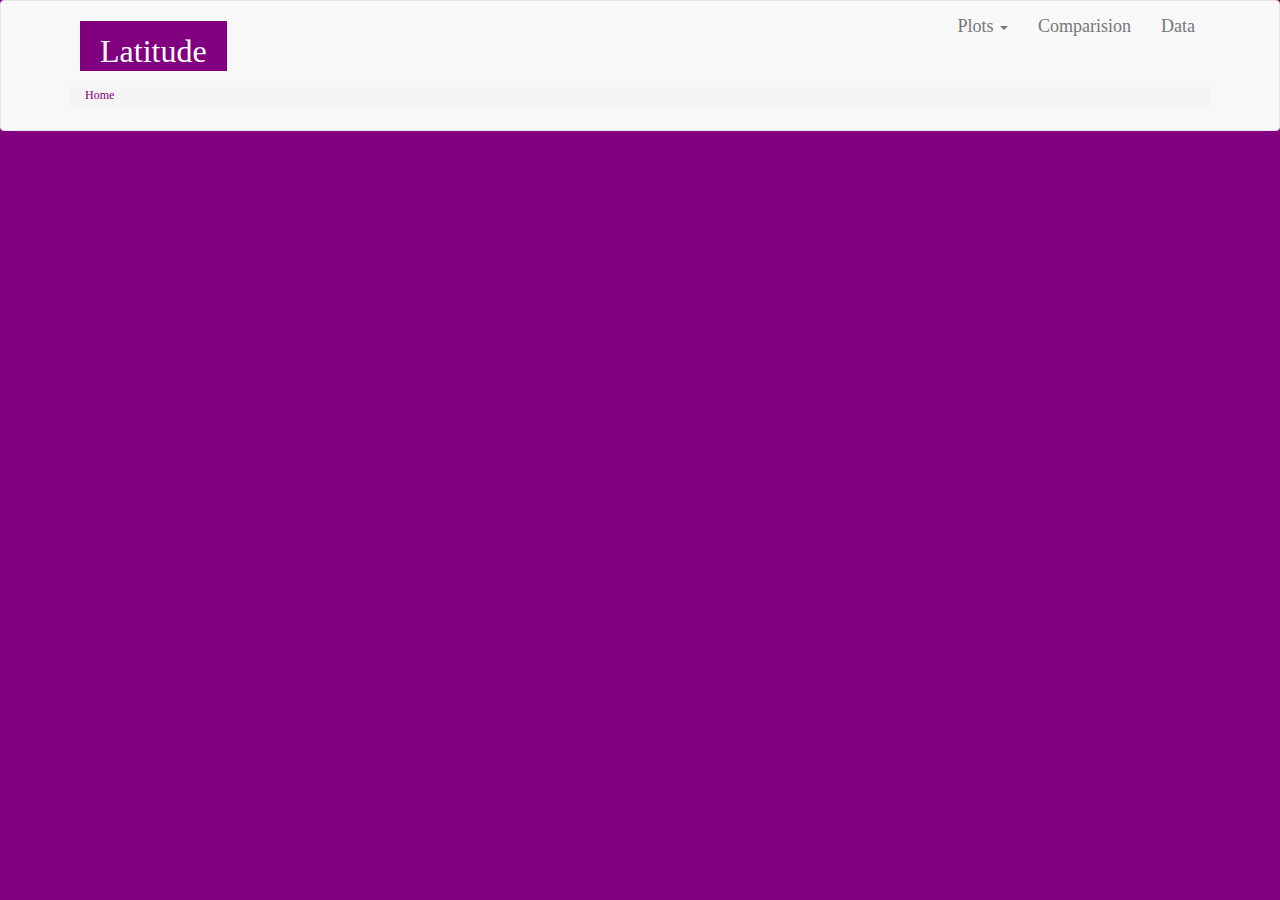
==== index.html @ 8480e134 "add html and css files" ====
<!DOCTYPE html>
<html lang="en">

<head>
    <meta charset="UTF-8">
    <!--A <meta> viewport element gives the browser instructions on how to control the page's dimensions and scaling.-->
    <meta name="viewport" content="width=device-width, initial-scale=1">
    <title>Latitude</title>
    <link rel="stylesheet" href="https://maxcdn.bootstrapcdn.com/bootstrap/3.3.7/css/bootstrap.min.css">
    <!-- <link rel="stylesheet" href="https://bootswatch.com/4/pulse/bootstrap.min.css"> -->
    <link rel="stylesheet" href="style.css">
    <!-- jQuery library -->
    <script src="https://ajax.googleapis.com/ajax/libs/jquery/3.3.1/jquery.min.js"></script>

    <!-- Latest compiled JavaScript -->
    <script src="https://maxcdn.bootstrapcdn.com/bootstrap/3.3.7/js/bootstrap.min.js"></script>
</head>

<body>
    <!-- Navbar taken from bootstrap website -->
    <nav class="navbar navbar-default">
        <div class="container">
            <!-- Brand and toggle get grouped for better mobile display -->
            <div class="navbar-header">
                <button type="button" class="navbar-toggle collapsed" data-toggle="collapse" data-target="#bs-example-navbar-collapse-1"
                    aria-expanded="false">
                    <span class="sr-only">Toggle navigation</span>
                    <span class="icon-bar"></span>
                    <span class="icon-bar"></span>
                    <span class="icon-bar"></span>
                </button>
                <h1>
                    <a id="Brand" class="navbar-brand" href="#">Latitude</a>
                </h1>
            </div>

            <!-- Collect the nav links, forms, and other content for toggling -->
            <div class="collapse navbar-collapse" id="bs-example-navbar-collapse-1">

                <ul class="nav navbar-nav navbar-right">
                    <li class="dropdown">
                        <a href="#" class="dropdown-toggle" data-toggle="dropdown" role="button" aria-haspopup="true" aria-expanded="false">Plots
                            <span class="caret"></span>
                        </a>
                        <ul class="dropdown-menu">
                            <li>
                                <a href="max_temperature.html">Max Temperature</a>
                            </li>
                            <li>
                                <a href="cloudiness.html">Cloudiness</a>
                            </li>
                            <li>
                                <a href="wind_speed.html">Wind Speed</a>
                            </li>
                            <li>
                                <a href="humidity.html">Humidity</a>
                            </li>
                        </ul>
                        <li>
                            <a href="comparison.html">Comparision</a>
                        </li>
                        <li>
                            <a href="data.html">Data</a>
                        </li>
                    </li>
                </ul>
            </div>
            <!-- added breadcrumbs to show current page -->
            <nav aria-label="breadcrumb">
                <h6>
                    <ol class="breadcrumb">
                        <li id="navactive" class="breadcrumb-item">Home</li>
                    </ol>
                    <h6>
            </nav>
        </div>
    </nav>
    <div class="container">
        <!-- class alters the grid appearence with screen size -->
        <!-- added css class summary for background color and other formatting -- >
        <div class="col-md-7 col-sm-12 summary">
            <section>
                <h1>Summary: Latitude vs X</h1>
                <hr>
                <img src="City_Latitude_v_Max_Temperature.png" alt="City Latitude vs Temperature">
                <p>The purpose of this project was to analyze how weather changes as you get closer to the equator (0 degrees
                    latitude). To accomplish this analysis, we first pulled data from the OpenWeatherMap API to assemble
                    a dataset on over 500 cities.</br>
                    </br>

                    After assembling the dataset, we used Matplotlib to plot various aspects of the weather vs latitude. Factors we looked at
                    included: temperature, cloudiness, wind speed, and humidity. This site provides the source data and visualizations
                    created as a part of then analysis, as well as explanations and descriptions of any trends and correlations
                    witnessed.
                </p>
            </section>
        </div>
         <!-- class alters the grid appearence with screen size -->
         <!-- added css class summary for background color and other formatting -- >
        <div class="col-md-4 col-xs-12 viz" align="center">
            <section>
                <h3>Visualizations</h3>
                <div class="container-fluid">

                    <a href="max_temperature.html">
                        <img src="City_Latitude_v_Max_Temperature.png" alt="City Latitude vs Temperature">
                    </a>

                    <a href="cloudiness.html">
                        <img src="City_Latitude_v_Cloudiness.png" alt="City Latitude vs Cloudiness">
                    </a>

                    <a href="wind_speed.html">
                        <img src="City_Latitude_v_Wind_Speed.png" alt="City Latitude vs Wind Speed">
                    </a>

                    <a href="humidity.html">
                        <img src="City_Latitude_v_Humidity.png" alt="City Latitude vs Humidity">
                    </a>

                </div>
            </section>
        </div>
        
    </div>
    </div>
</body>

</html>
---- style.css ----
/* Styling for HTML elements */
body {
    padding: 0;
    margin: 0;
    font-family: Georgia, "Times New Roman", Times, serif;
    font-size: 18px;
    line-height: 150%;
    color: #333;
    background: purple;
  }
  
  header {
    background: white;
  }
  #navcolor a {
      color: slategrey;
  }
  #navactive {
    color: purple
  }
  li.dropdown.open > ul > li.active > a {
    background: purple;
  }

  #Brand{
    padding: 20px;
    margin-left: 10px;
    font-size: 48px;
    background: purple;
    color: white;
    text-align: center;
    font-size: xx-large;
  }

  /* Selecting elements by ID */
  .summary,
  .summary img {
    float: left;
  }

  .summary {
    /* width: 90%; */
    background: white;
    padding: 10px;
    /* margin-left: 1%; */
    margin-top: 30px;
    margin-left: 30px;
  }

  .summary h1 {
    color: purple;
    background: white;
  }
  
  #summary img {
    display: block;
    width: 200px;
    height: 200px;
    margin-right: 15px;
    background: white;
  }
  
  .viz {
    /* position: relative; */
    background: white;
    padding: 10px;
    margin-top:30px;
    margin-left: 30px;
  }
  .viz img {
    width: 130px;
    height: 130px;
    /* margin-right: 15px; */
  }

  .viz h3 {
    color: purple;
    text-align: center;
  }

.row {
  display: flex;
  flex-wrap: wrap;
  padding: 0 4px;
}

/* Create two equal columns that sits next to each other */
.column {
  flex: 50%;
  padding: 0 4px;
  background: white;
}

.column img {
  display: block;
  /* margin-top: 10px; */
  margin-left: auto;
  margin-right: auto;
  background: white;

}
.column h3 {
  text-align: center;
  color: purple;
}

.column h1 {
  text-align: center;
  font-style: bold;
  color: purple;
  padding: 15px;

}
#background {
  /* display: block;
  /* margin-top: 10px; */
  /* margin-left: auto;
  margin-right: auto; */
  background: white;
}

#background h1 {
  color: purple;
  background: white;
}

#active a {
  color: white;
}

.main_viz {
  background: white;
  padding: 10px;
  margin-top: 30px;
  margin-left: 30px;
}

.main_viz p {
  text-justify: inter-word;
}

.main_viz h1 {
  text-align: center;
  color: purple;

}

.main_viz img {
  display: block;
  margin-left: auto;
  margin-right: auto;
  padding: 10px;

}
.table {
  background: white;
  
}
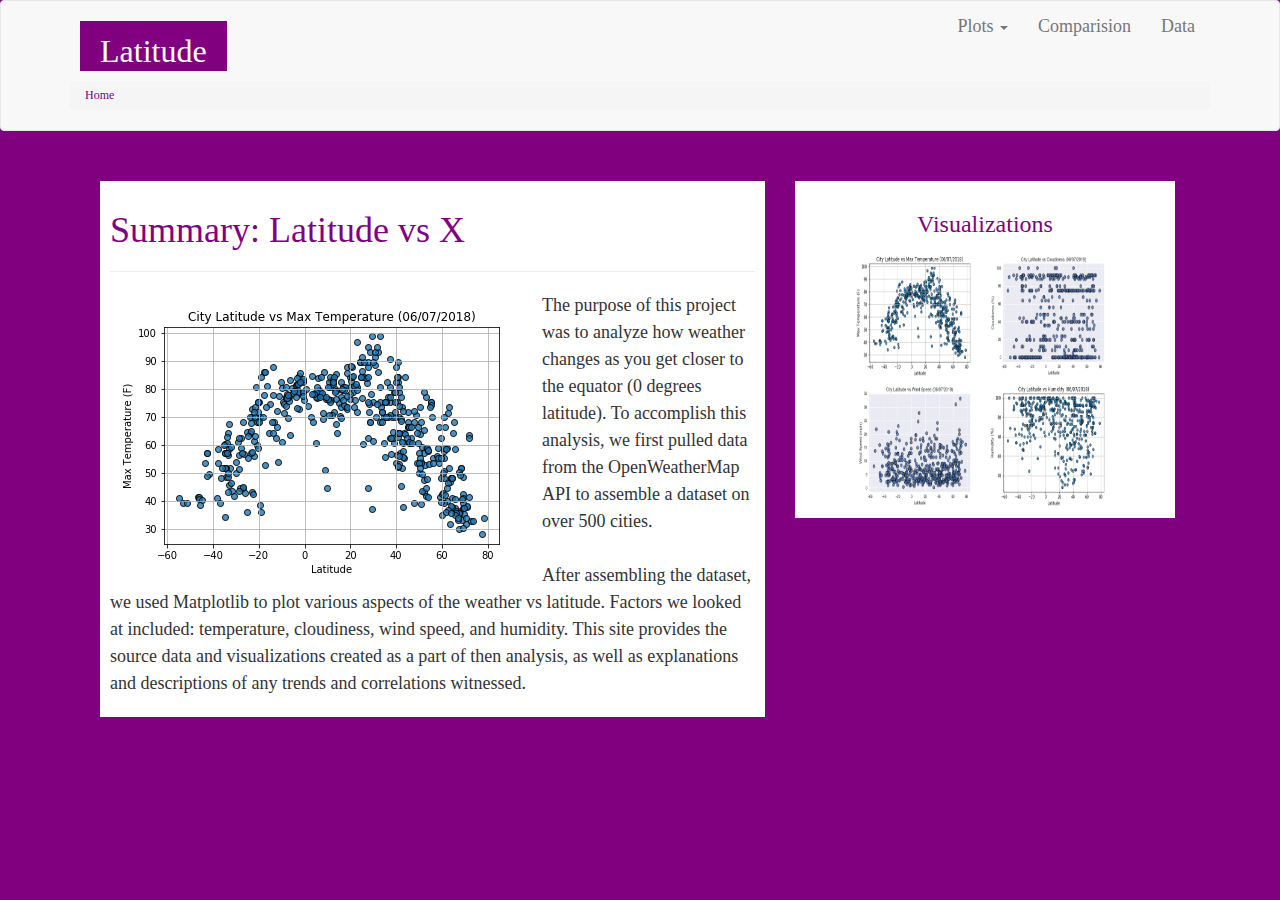
==== commit 142d611b: "fix index page" ====
--- a/index.html
+++ b/index.html
@@ -76,8 +76,8 @@
         </div>
     </nav>
     <div class="container">
-        <!-- class alters the grid appearence with screen size -->
-        <!-- added css class summary for background color and other formatting -- >
+        <!-- class alters the grid appearence with screen size
+        added css class summary for background color and margin formatting -->
         <div class="col-md-7 col-sm-12 summary">
             <section>
                 <h1>Summary: Latitude vs X</h1>
@@ -96,7 +96,6 @@
             </section>
         </div>
          <!-- class alters the grid appearence with screen size -->
-         <!-- added css class summary for background color and other formatting -- >
         <div class="col-md-4 col-xs-12 viz" align="center">
             <section>
                 <h3>Visualizations</h3>
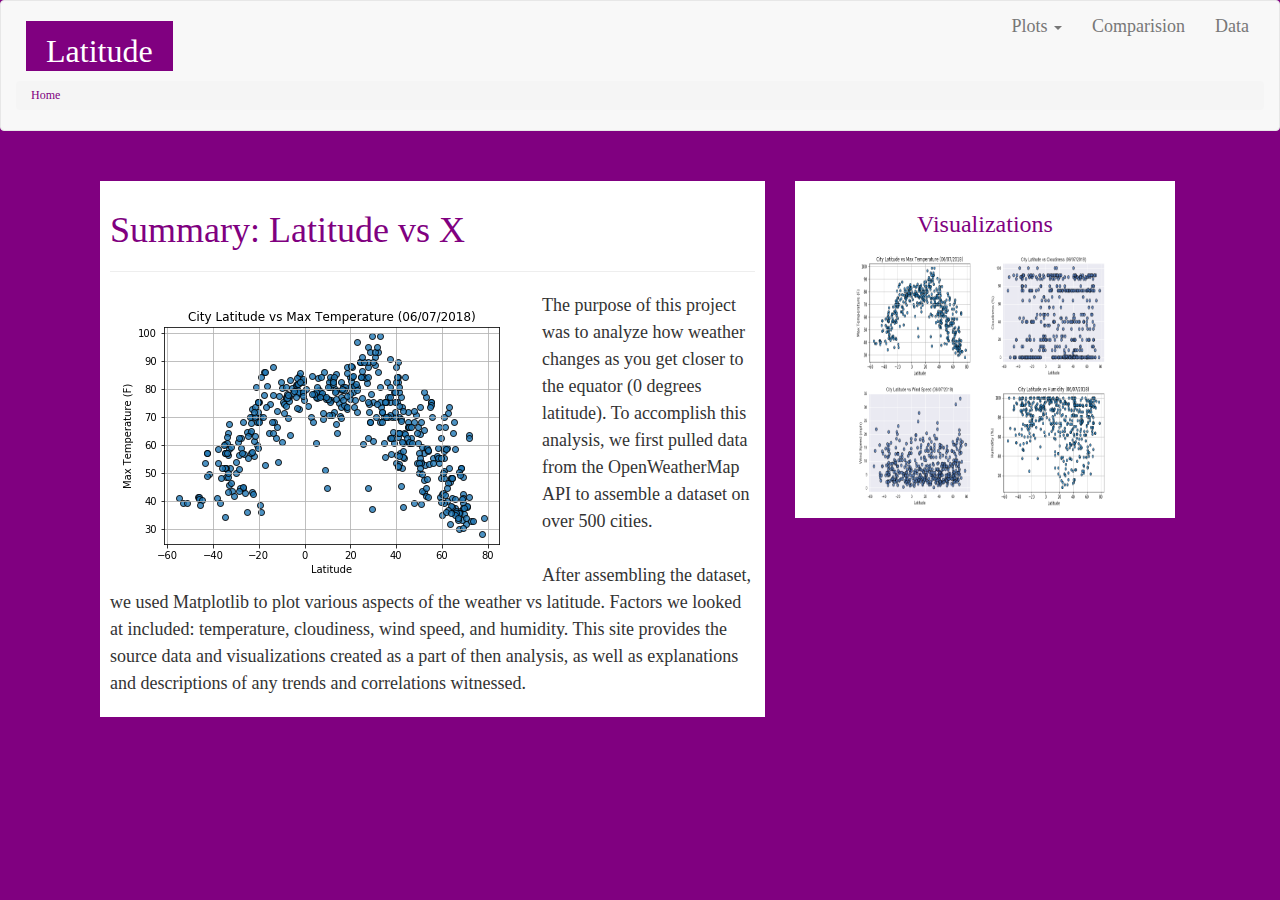
==== commit fefab220: "fix navbar" ====
--- a/index.html
+++ b/index.html
@@ -19,7 +19,7 @@
 <body>
     <!-- Navbar taken from bootstrap website -->
     <nav class="navbar navbar-default">
-        <div class="container">
+        <div class="container-fluid">
             <!-- Brand and toggle get grouped for better mobile display -->
             <div class="navbar-header">
                 <button type="button" class="navbar-toggle collapsed" data-toggle="collapse" data-target="#bs-example-navbar-collapse-1"
@@ -30,7 +30,7 @@
                     <span class="icon-bar"></span>
                 </button>
                 <h1>
-                    <a id="Brand" class="navbar-brand" href="#">Latitude</a>
+                    <a id="Brand" class="navbar-brand" href="index.html">Latitude</a>
                 </h1>
             </div>
 
@@ -78,7 +78,7 @@
     <div class="container">
         <!-- class alters the grid appearence with screen size
         added css class summary for background color and margin formatting -->
-        <div class="col-md-7 col-sm-12 summary">
+        <div class="col-md-7 col-xs-12 summary">
             <section>
                 <h1>Summary: Latitude vs X</h1>
                 <hr>
